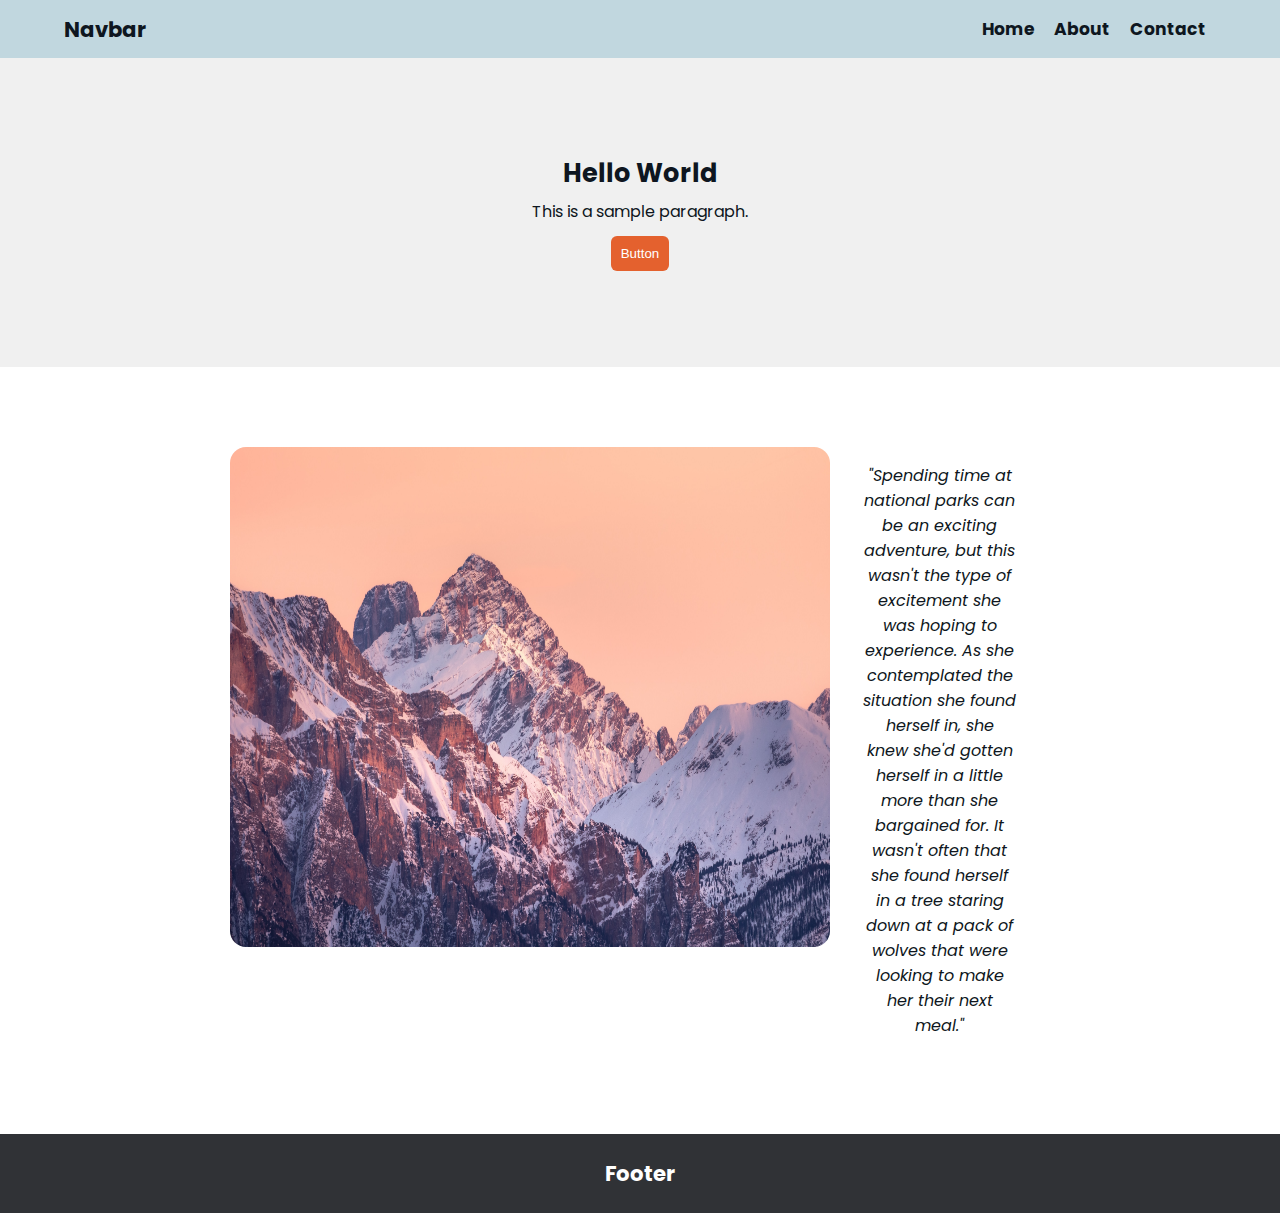
==== index.html @ 4f0be3d5 "first commit" ====
<!DOCTYPE html>
<html lang="en">
  <head>
    <meta charset="UTF-8" />
    <meta http-equiv="X-UA-Compatible" content="IE=edge" />
    <meta name="viewport" content="width=device-width, initial-scale=1.0" />
    <link rel="stylesheet" href="layout.css" />
    <link rel="stylesheet" href="styles.css" />
    <title>Web Project</title>
  </head>

  <body>
    <nav>
      <div id="navbar" class="flex container">
        <div class="flex center">
          <h5>Navbar</h5>
        </div>
        <ul class="flex center">
          <li>
            <a href="index.html"><h6>Home</h6></a>
          </li>
          <li>
            <a href="about.html"><h6>About</h6></a>
          </li>
          <li>
            <a href="contact.html"><h6>Contact</h6></a>
          </li>
        </ul>
      </div>
    </nav>

    <section class="hero p-96">
      <div class="container text-center">
        <h4>Hello World</h4>
        <p class="my-6">This is a sample paragraph.</p>
        <button class="btn">Button</button>
      </div>
    </section>

    <section class="container p-64 w-80">
      <article class="flex text-center w-80 my-16 m-auto">
        <div>
          <img class="rounded" src="img/mountains.jpg" alt="Mountains" />
        </div>

        <div class="flex text-center center">
          <p class="text-center px-24 w-md">
            <em>
              "Spending time at national parks can be an exciting adventure, but
              this wasn't the type of excitement she was hoping to experience.
              As she contemplated the situation she found herself in, she knew
              she'd gotten herself in a little more than she bargained for. It
              wasn't often that she found herself in a tree staring down at a
              pack of wolves that were looking to make her their next meal."
            </em>
          </p>
          <!-- <p>
            It was going to rain. The weather forecast didn't say that, but the
            steel plate in his hip did. He had learned over the years to trust
            his hip over the weatherman. It was going to rain, so he better get
            outside and prepare.
          </p> -->
        </div>
      </article>
    </section>

    <footer class="text-center">
      <h5>Footer</h5>
    </footer>
  </body>
</html>
---- layout.css ----
/* General */

body {
  margin: 0;
  padding: 0;
}

header {
  margin: 0;
  width: 100%;
  overflow: hidden;
}

img {
  display: block;
  width: 600px;
  height: 500px;
}

/* Text */

h1,
h2,
h3,
h4,
h5,
h6 {
  margin: 0;
  padding: 0;
}

/* Navbar */

nav div.container {
  justify-content: space-between;
}

nav {
  margin: 0;
  padding: 0;
}

ul {
  margin: 16px 0;
}

#navbar ul h6 {
  padding: 0 10px;
}

/* Footer */

footer {
  padding: 24px;
}

/* Utilities */

.btn {
  padding: 10px;
}

.container {
  margin: 0 auto;
  width: 90%;
}

.flex {
  display: flex;
}

.text-center {
  text-align: center;
}

.center {
  justify-content: center;
  align-items: center;
}

.w-sm {
  width: 50%;
}

.w-md {
  width: 70%;
}

.w-80 {
  width: 80%;
}

.m-auto {
  margin: auto;
}

.m-10 {
  margin: 10px;
}

.my-0 {
  margin-top: 0;
  margin-bottom: 0;
}

.my-6 {
  margin-top: 6px;
  margin-bottom: 6px;
}

.my-10 {
  margin-top: 16px;
  margin-bottom: 16px;
}

.my-16 {
  margin-top: 16px;
  margin-bottom: 16px;
}

.mt-16 {
  margin-top: 16px;
}

.p-16 {
  padding: 16px;
}

.p-24 {
  padding: 24px;
}

.p-64 {
  padding: 64px;
}

.p-96 {
  padding: 96px;
}

.px-24 {
  padding-left: 24px;
  padding-right: 24px;
}
---- styles.css ----
@import url("https://fonts.googleapis.com/css2?family=Poppins&display=swap");

/* Color pallete */

:root {
  --dark: #303236;
  --light: #ffffff;
  --clear: rgba(111, 161, 180, 0.428);
  --gray: #0e1620;
  --orange: #e4612e;
  --blueish: #f0f0f0;
}

body {
  background-color: var(--light);
}

/* Font */

body {
  font-family: "Poppins", sans-serif;
  font-size: 1.6em;
}

h1,
h2,
h3,
h4,
h5,
h6,
p {
  color: var(--gray);
}

/* Navbar */

nav {
  background-color: var(--clear);
}

nav h4,
nav h5,
nav h6 {
  color: var(--gray);
}

ul {
  font-family: "Poppins", sans-serif;
  list-style-type: none;
}

nav a {
  font-family: "Poppins", sans-serif;
  font-weight: normal;
  text-decoration: none;
  color: var(--dark);
}

/* Content */

section h1,
section h2,
section h3,
section h4,
section h5,
section h6,
section p {
  font-family: "Poppins", sans-serif;
}

.container p {
  font-size: 1rem;
}

/* Footer */

footer {
  background: var(--dark);
  color: var(--gray);
}

footer h1,
footer h2,
footer h3,
footer h4,
footer h5,
footer h6,
footer p {
  color: var(--light);
}

/* Utilities */
.btn {
  border-radius: 6px;
  border-width: 0px;
  background-color: var(--orange);
  color: var(--light);
}

.rounded {
  border-radius: 16px;
}

.rounded-full {
  border-radius: 100%;
}

.hero {
  background-color: var(--blueish);
}

.bg-gray {
  background-color: var(--blueish);
}
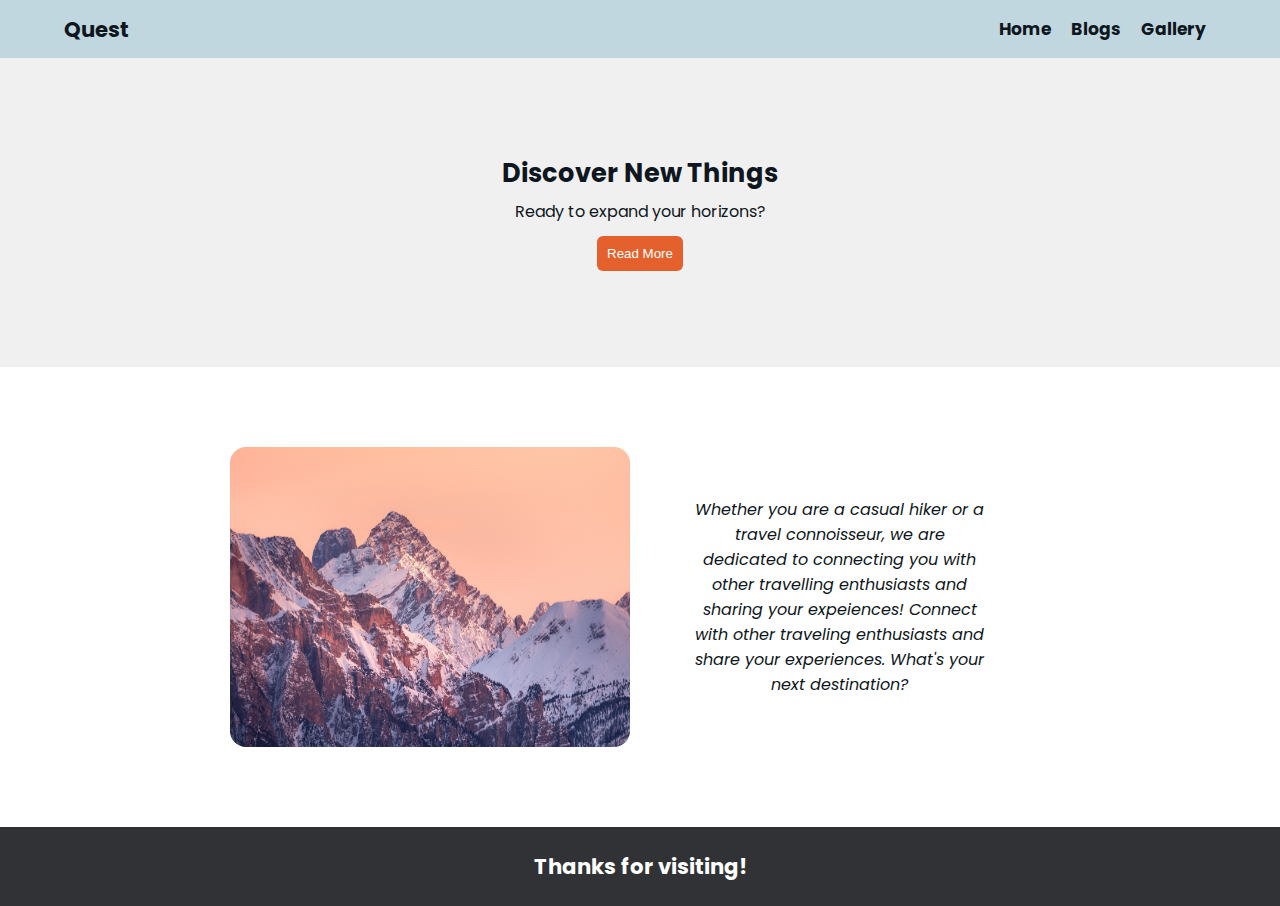
==== commit 4b59cfc9: "Tutorial 3 module" ====
--- a/index.html
+++ b/index.html
@@ -1,71 +1,64 @@
 <!DOCTYPE html>
 <html lang="en">
-  <head>
-    <meta charset="UTF-8" />
-    <meta http-equiv="X-UA-Compatible" content="IE=edge" />
-    <meta name="viewport" content="width=device-width, initial-scale=1.0" />
-    <link rel="stylesheet" href="layout.css" />
-    <link rel="stylesheet" href="styles.css" />
-    <title>Web Project</title>
-  </head>
+	<head>
+		<meta charset="UTF-8" />
+		<meta http-equiv="X-UA-Compatible" content="IE=edge" />
+		<meta name="viewport" content="width=device-width, initial-scale=1.0" />
+		<link rel="stylesheet" href="reset.css" />
+		<link rel="stylesheet" href="layout.css" />
+		<link rel="stylesheet" href="styles.css" />
+		<title>Web Project</title>
+	</head>
 
-  <body>
-    <nav>
-      <div id="navbar" class="flex container">
-        <div class="flex center">
-          <h5>Navbar</h5>
-        </div>
-        <ul class="flex center">
-          <li>
-            <a href="index.html"><h6>Home</h6></a>
-          </li>
-          <li>
-            <a href="about.html"><h6>About</h6></a>
-          </li>
-          <li>
-            <a href="contact.html"><h6>Contact</h6></a>
-          </li>
-        </ul>
-      </div>
-    </nav>
+	<body>
+		<nav>
+			<div id="navbar" class="flex container">
+				<div class="flex center">
+					<h5>Quest</h5>
+				</div>
+				<ul class="flex center">
+					<li>
+						<a href="index.html"><h6>Home</h6></a>
+					</li>
+					<li>
+						<a href="about.html"><h6>Blogs</h6></a>
+					</li>
+					<li>
+						<a href="contact.html"><h6>Gallery</h6></a>
+					</li>
+				</ul>
+			</div>
+		</nav>
 
-    <section class="hero p-96">
-      <div class="container text-center">
-        <h4>Hello World</h4>
-        <p class="my-6">This is a sample paragraph.</p>
-        <button class="btn">Button</button>
-      </div>
-    </section>
+		<section class="hero p-96">
+			<div class="container text-center">
+				<h4>Discover New Things</h4>
+				<p class="my-6">Ready to expand your horizons?</p>
+				<button class="btn">Read More</button>
+			</div>
+		</section>
 
-    <section class="container p-64 w-80">
-      <article class="flex text-center w-80 my-16 m-auto">
-        <div>
-          <img class="rounded" src="img/mountains.jpg" alt="Mountains" />
-        </div>
+		<section class="container p-64 w-80">
+			<div class="flex text-center w-80 my-16 m-auto">
+				<div>
+					<img class="rounded" src="img/mountains.jpg" alt="Mountains" />
+				</div>
 
-        <div class="flex text-center center">
-          <p class="text-center px-24 w-md">
-            <em>
-              "Spending time at national parks can be an exciting adventure, but
-              this wasn't the type of excitement she was hoping to experience.
-              As she contemplated the situation she found herself in, she knew
-              she'd gotten herself in a little more than she bargained for. It
-              wasn't often that she found herself in a tree staring down at a
-              pack of wolves that were looking to make her their next meal."
-            </em>
-          </p>
-          <!-- <p>
-            It was going to rain. The weather forecast didn't say that, but the
-            steel plate in his hip did. He had learned over the years to trust
-            his hip over the weatherman. It was going to rain, so he better get
-            outside and prepare.
-          </p> -->
-        </div>
-      </article>
-    </section>
+				<div class="flex text-center center">
+					<p class="text-center px-24 w-md">
+						<em>
+							Whether you are a casual hiker or a travel connoisseur, we are
+							dedicated to connecting you with other travelling enthusiasts and
+							sharing your expeiences! Connect with other traveling enthusiasts
+							and share your experiences. What's your next destination?
+						</em>
+					</p>
+				</div>
+			</div>
+		</section>
 
-    <footer class="text-center">
-      <h5>Footer</h5>
-    </footer>
-  </body>
+		<footer class="text-center">
+			<h5>Thanks for visiting!</h5>
+		</footer>
+	</body>
 </html>
--- a/layout.css
+++ b/layout.css
@@ -1,144 +1,112 @@
 /* General */
-
-body {
-  margin: 0;
-  padding: 0;
-}
-
-header {
-  margin: 0;
-  width: 100%;
-  overflow: hidden;
-}
-
 img {
-  display: block;
-  width: 600px;
-  height: 500px;
-}
-
-/* Text */
-
-h1,
-h2,
-h3,
-h4,
-h5,
-h6 {
-  margin: 0;
-  padding: 0;
+	float: left;
+	width: 400px;
+	height: 300px;
 }
 
 /* Navbar */
-
 nav div.container {
-  justify-content: space-between;
-}
-
-nav {
-  margin: 0;
-  padding: 0;
+	justify-content: space-between;
 }
 
 ul {
-  margin: 16px 0;
+	margin: 16px 0;
 }
 
 #navbar ul h6 {
-  padding: 0 10px;
+	padding: 0 10px;
 }
 
 /* Footer */
-
 footer {
-  padding: 24px;
+	padding: 24px;
 }
 
 /* Utilities */
-
 .btn {
-  padding: 10px;
+	padding: 10px;
 }
 
 .container {
-  margin: 0 auto;
-  width: 90%;
+	margin: 0 auto;
+	width: 90%;
 }
 
 .flex {
-  display: flex;
+	display: flex;
 }
 
 .text-center {
-  text-align: center;
+	text-align: center;
 }
 
 .center {
-  justify-content: center;
-  align-items: center;
+	justify-content: center;
+	align-items: center;
 }
 
 .w-sm {
-  width: 50%;
+	width: 50%;
 }
 
 .w-md {
-  width: 70%;
+	width: 70%;
 }
 
 .w-80 {
-  width: 80%;
+	width: 80%;
 }
 
 .m-auto {
-  margin: auto;
+	margin: auto;
 }
 
 .m-10 {
-  margin: 10px;
+	margin: 10px;
 }
 
 .my-0 {
-  margin-top: 0;
-  margin-bottom: 0;
+	margin-top: 0;
+	margin-bottom: 0;
 }
 
 .my-6 {
-  margin-top: 6px;
-  margin-bottom: 6px;
+	margin-top: 6px;
+	margin-bottom: 6px;
 }
 
 .my-10 {
-  margin-top: 16px;
-  margin-bottom: 16px;
+	margin-top: 16px;
+	margin-bottom: 16px;
 }
 
 .my-16 {
-  margin-top: 16px;
-  margin-bottom: 16px;
+	margin-top: 16px;
+	margin-bottom: 16px;
 }
 
 .mt-16 {
-  margin-top: 16px;
+	margin-top: 16px;
 }
 
 .p-16 {
-  padding: 16px;
+	padding: 16px;
 }
 
 .p-24 {
-  padding: 24px;
+	padding: 24px;
 }
 
 .p-64 {
-  padding: 64px;
+	padding: 64px;
 }
 
 .p-96 {
-  padding: 96px;
+	padding: 96px;
 }
 
 .px-24 {
-  padding-left: 24px;
-  padding-right: 24px;
+	padding-left: 24px;
+	padding-right: 24px;
 }
--- a/styles.css
+++ b/styles.css
@@ -3,23 +3,23 @@
 /* Color pallete */
 
 :root {
-  --dark: #303236;
-  --light: #ffffff;
-  --clear: rgba(111, 161, 180, 0.428);
-  --gray: #0e1620;
-  --orange: #e4612e;
-  --blueish: #f0f0f0;
+	--dark: #303236;
+	--light: #ffffff;
+	--clear: rgba(111, 161, 180, 0.428);
+	--gray: #0e1620;
+	--orange: #e4612e;
+	--blueish: #f0f0f0;
 }
 
 body {
-  background-color: var(--light);
+	background-color: var(--light);
 }
 
 /* Font */
 
 body {
-  font-family: "Poppins", sans-serif;
-  font-size: 1.6em;
+	font-family: "Poppins", sans-serif;
+	font-size: 1.6em;
 }
 
 h1,
@@ -29,31 +29,31 @@
 h5,
 h6,
 p {
-  color: var(--gray);
+	color: var(--gray);
 }
 
 /* Navbar */
 
 nav {
-  background-color: var(--clear);
+	background-color: var(--clear);
 }
 
 nav h4,
 nav h5,
 nav h6 {
-  color: var(--gray);
+	color: var(--gray);
 }
 
 ul {
-  font-family: "Poppins", sans-serif;
-  list-style-type: none;
+	font-family: "Poppins", sans-serif;
+	list-style-type: none;
 }
 
 nav a {
-  font-family: "Poppins", sans-serif;
-  font-weight: normal;
-  text-decoration: none;
-  color: var(--dark);
+	font-family: "Poppins", sans-serif;
+	font-weight: normal;
+	text-decoration: none;
+	color: var(--dark);
 }
 
 /* Content */
@@ -65,18 +65,18 @@
 section h5,
 section h6,
 section p {
-  font-family: "Poppins", sans-serif;
+	font-family: "Poppins", sans-serif;
 }
 
 .container p {
-  font-size: 1rem;
+	font-size: 1rem;
 }
 
 /* Footer */
 
 footer {
-  background: var(--dark);
-  color: var(--gray);
+	background: var(--dark);
+	color: var(--gray);
 }
 
 footer h1,
@@ -86,29 +86,34 @@
 footer h5,
 footer h6,
 footer p {
-  color: var(--light);
+	color: var(--light);
 }
 
 /* Utilities */
 .btn {
-  border-radius: 6px;
-  border-width: 0px;
-  background-color: var(--orange);
-  color: var(--light);
+	border-radius: 6px;
+	border-width: 0px;
+	background-color: var(--orange);
+	color: var(--light);
+}
+
+.btn:hover {
+	cursor: pointer;
+	background-color: #ff783a;
 }
 
 .rounded {
-  border-radius: 16px;
+	border-radius: 16px;
 }
 
 .rounded-full {
-  border-radius: 100%;
+	border-radius: 100%;
 }
 
 .hero {
-  background-color: var(--blueish);
+	background-color: var(--blueish);
 }
 
 .bg-gray {
-  background-color: var(--blueish);
+	background-color: var(--blueish);
 }
